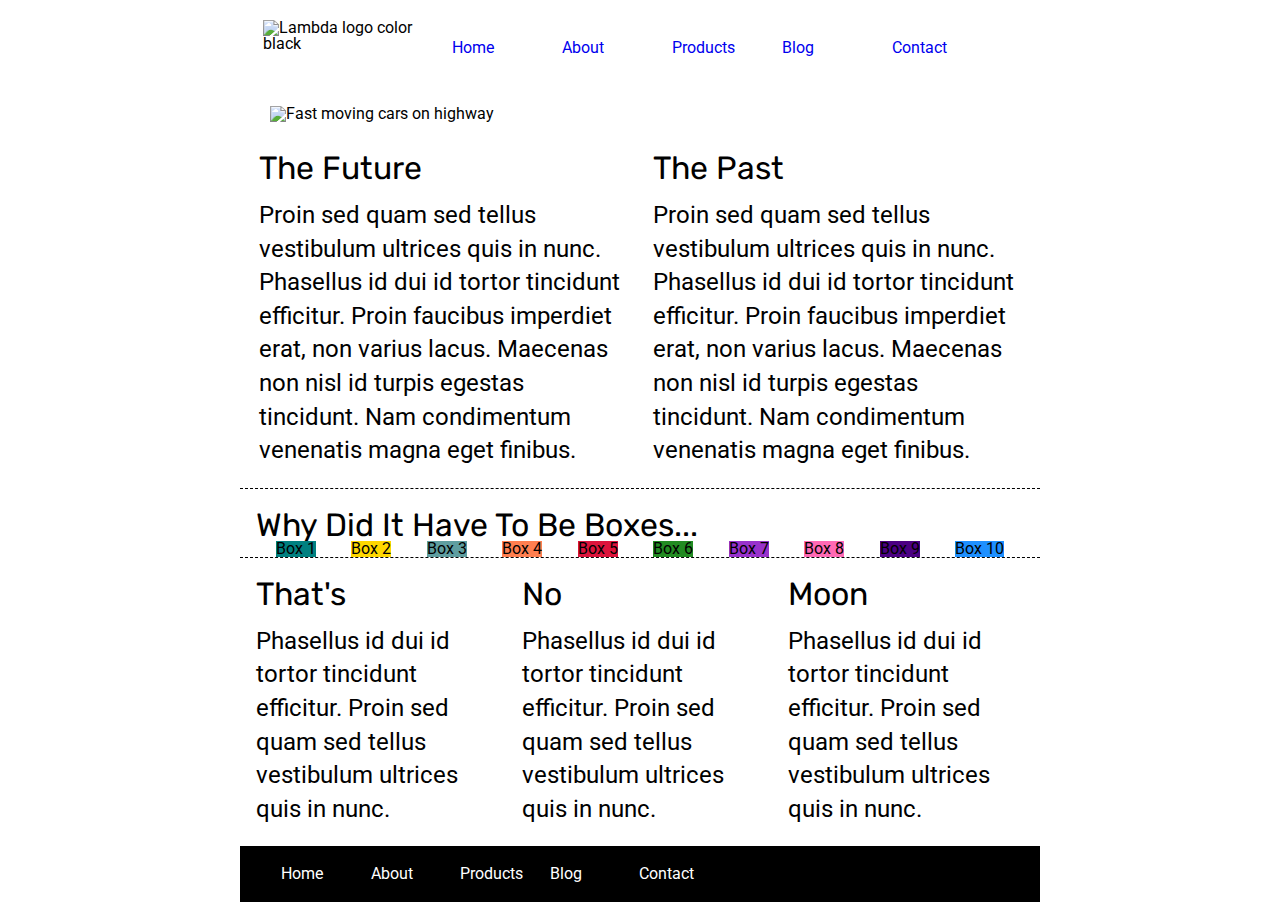
==== index.html @ 7af6393b "completed sprint challenge" ====
<!doctype html>

<html lang="en">

    <head>
        <meta charset="utf-8">

        <title>Sprint Challenge - Home</title>

        <link href="https://fonts.googleapis.com/css?family=Roboto|Rubik" rel="stylesheet">
        <link rel="stylesheet" href="css/index.css">

    </head>

    <body>
        <header>
            <section class="header-container">
                <div class="logo-container">
                    <div class="logo-image">
                        <img src="img/lambda-black.png" alt="Lambda logo color black">
                    </div>
                </div>
                <nav>
                    <a href="/index.html">Home</a>
                    <a href="/about.html">About</a>
                    <a href="#">Products</a>
                    <a href="#">Blog</a>
                    <a href="#">Contact</a>
                </nav>
            </section>
            <div class="header-image">
                <div class="header-img-container">
                    <div class="header_img">
                        <img src="img/jumbo.jpg" alt="Fast moving cars on highway">
                    </div>
                </div>
            </div>

        </header>
        <div class="container">

            <section class="top-content">
                <div class="text-container">
                    <h2>The Future</h2>
                    <p>Proin sed quam sed tellus vestibulum ultrices quis in nunc. Phasellus id dui id tortor tincidunt
                        efficitur. Proin faucibus imperdiet erat, non varius lacus. Maecenas non nisl id turpis egestas
                        tincidunt. Nam condimentum venenatis magna eget finibus.</p>
                </div>
                <div class="text-container">
                    <h2>The Past</h2>
                    <p>Proin sed quam sed tellus vestibulum ultrices quis in nunc. Phasellus id dui id tortor tincidunt
                        efficitur. Proin faucibus imperdiet erat, non varius lacus. Maecenas non nisl id turpis egestas
                        tincidunt. Nam condimentum venenatis magna eget finibus.</p>
                </div>
            </section>

            <section class="middle-content">

                <h2>Why Did It Have To Be Boxes...</h2>

                <div class="boxes">
                    <div class="box1">Box 1</div>
                    <div class="box2">Box 2</div>
                    <div class="box3">Box 3</div>
                    <div class="box4">Box 4</div>
                    <div class="box5">Box 5</div>
                    <div class="box6">Box 6</div>
                    <div class="box7">Box 7</div>
                    <div class="box8">Box 8</div>
                    <div class="box9">Box 9</div>
                    <div class="box10">Box 10</div>
                </div>

            </section>

            <section class="bottom-content">

                <div class="text-container">
                    <h2>That's</h2>
                    <p>Phasellus id dui id tortor tincidunt efficitur. Proin sed quam sed tellus vestibulum ultrices
                        quis in nunc.</p>
                </div>
                <div class="text-container">
                    <h2>No</h2>
                    <p>Phasellus id dui id tortor tincidunt efficitur. Proin sed quam sed tellus vestibulum ultrices
                        quis in nunc.</p>
                </div>
                <div class="text-container">
                    <h2>Moon</h2>
                    <p>Phasellus id dui id tortor tincidunt efficitur. Proin sed quam sed tellus vestibulum ultrices
                        quis in nunc.</p>
                </div>

            </section>

            <footer>
                <nav>
                    <a href="#">Home</a>
                    <a href="#">About</a>
                    <a href="#">Products</a>
                    <a href="#">Blog</a>
                    <a href="#">Contact</a>
                </nav>
            </footer>
        </div><!-- container -->
    </body>

</html>
---- css/index.css ----
/* http://meyerweb.com/eric/tools/css/reset/
   v2.0 | 20110126
   License: none (public domain)
*/

html, body, div, span, applet, object, iframe,
h1, h2, h3, h4, h5, h6, p, blockquote, pre,
a, abbr, acronym, address, big, cite, code,
del, dfn, em, img, ins, kbd, q, s, samp,
small, strike, strong, sub, sup, tt, var,
b, u, i, center,
dl, dt, dd, ol, ul, li,
fieldset, form, label, legend,
table, caption, tbody, tfoot, thead, tr, th, td,
article, aside, canvas, details, embed,
figure, figcaption, footer, header, hgroup,
menu, nav, output, ruby, section, summary,
time, mark, audio, video {
	margin: 0;
	padding: 0;
	border: 0;
	font-size: 100%;
	font: inherit;
	vertical-align: baseline;
}
/* HTML5 display-role reset for older browsers */
article, aside, details, figcaption, figure,
footer, header, hgroup, menu, nav, section {
	display: block;
}
body {
	line-height: 1;
}
ol, ul {
	list-style: none;
}
blockquote, q {
	quotes: none;
}
blockquote:before, blockquote:after,
q:before, q:after {
	content: '';
	content: none;
}
table {
	border-collapse: collapse;
	border-spacing: 0;
}

* {
    box-sizing: border-box;
}

html, body {
    height: 100%;
    font-family: 'Roboto', sans-serif;
}

header{
    width:800px;
    margin:0 auto;

}

.header-container{
    display: flex;
    flex-direction: row;
    justify-content: space-evenly;
    margin:20px;
}
.logo-container{
    width:160px;
}

a {
    text-decoration: none;
    width:100px;
    margin:0 5px;
    font-size: 1rem;
}
nav{
    display:flex;
    justify-content: space-evenly;
    margin:20px;

}

.header-image{
    margin:30px;
}
.header-image img{
    width:750px;
}

h1, h2, h3, h4, h5 {
    font-size: 18px;
    margin-bottom: 15px;
    font-family: 'Rubik', sans-serif;
}

p {
    line-height: 1.4;
}

.box1{
    background-color:teal;
}

.box2{
    background-color:gold;
}

.box3{
    background-color:cadetblue;
}

.box4{
    background-color:coral;
}

.box5{
    background-color: crimson;
}

.box6{
    background-color:forestgreen;
}

.box7{
    background-color:darkorchid;
}

.box8{
    background-color:hotpink;
}

.box9{
    background-color:indigo;
}

.box10{
    background-color:dodgerblue;
}

.button{
    width:200px;
    font-size: 2rem;
    margin:5%;
    border-radius: 20px;
    padding:5px;
}
.container {
    width: 800px;
    margin: 0 auto;
}

.top-content {
    display: flex;
    flex-wrap: wrap;
    justify-content: space-evenly;
    margin-bottom: 20px;
    border-bottom: 1px dashed black;
}

.top-content .text-container {
    width: 48%;
    padding: 0 1%;
    padding-bottom: 20px;
}

.middle-content {
    margin-bottom: 20px;
    border-bottom: 1px dashed black;
}

.middle-content h2 {
    padding: 0 2%;
    margin-bottom: 0;
}

.middle-content .boxes {
    display: flex;
    flex-wrap: wrap;
    justify-content: space-evenly;
}

.middle-content .boxes .box {
    width: 12.5%;
    height: 100px;
    background: black;
    margin: 20px 2.5%;
    color: white;
    display: flex;
    align-items: center;
    justify-content: center;
}

.bottom-content {
    display: flex;
    margin: 0 2% 20px;
    justify-content: space-around;
}

.bottom-content .text-container {
    padding-right: 4%;
}

.bottom-content .text-container:last-child {
    padding-right: 0;
}

.about{
    margin-bottom: 20px;
    border-bottom: 1px dashed black;
}
.about p{
    margin-bottom: 20px;
}
h2{
    font-size: 2rem;
}

.about-middle{
    display: flex;
    flex-direction: row;
    justify-content: space-evenly;
    margin:40px;
}

.about-bottom{

    display: flex;
    flex-direction: row;
    justify-content: space-evenly;
    margin-bottom: 60px;
}
.left{
    width:400px;
    border-bottom: 1px dashed black;

}
.right{
    width:400px;
    border-bottom: 1px dashed black;

}

h3{
    font-size: 1.8rem;
}

p{
    font-size: 1.5rem;
}

footer {
    width: 100%;
    background: black;
}

footer nav {
    width: 60%;
    display: flex;
    justify-content: space-between;
    align-items: center;
    padding: 20px 2%;
    font-size: 14px;
}

footer nav a {
    color: white;
    text-decoration: none;
}
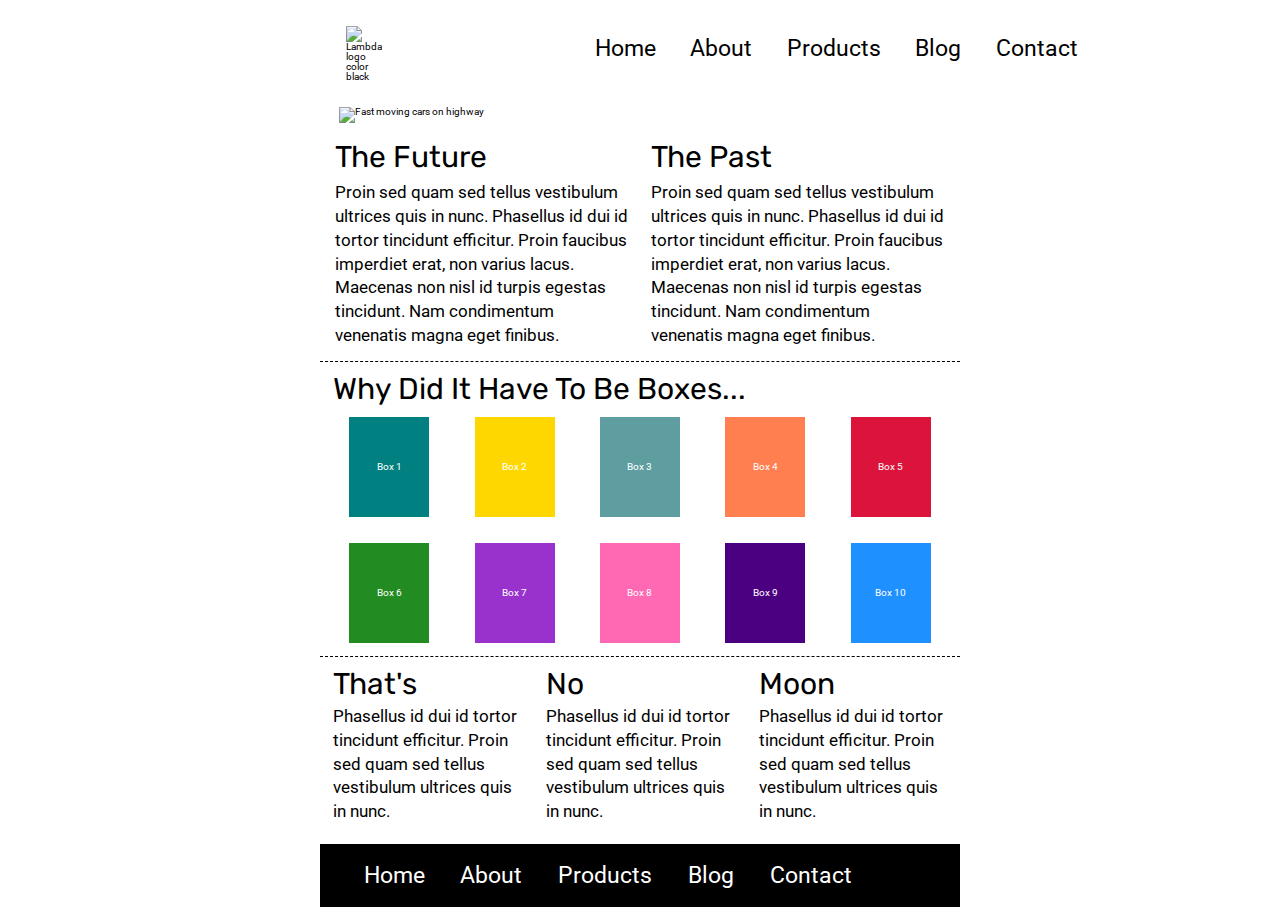
==== commit 3edd3019: "finished sprint" ====
--- a/index.html
+++ b/index.html
@@ -1,108 +1,115 @@
-<!doctype html>
+<!DOCTYPE html>
 
 <html lang="en">
+  <head>
+    <meta charset="utf-8" />
 
-    <head>
-        <meta charset="utf-8">
+    <title>Sprint Challenge - Home</title>
 
-        <title>Sprint Challenge - Home</title>
+    <link
+      href="https://fonts.googleapis.com/css?family=Roboto|Rubik"
+      rel="stylesheet"
+    />
+    <link rel="stylesheet" href="css/index.css" />
+  </head>
 
-        <link href="https://fonts.googleapis.com/css?family=Roboto|Rubik" rel="stylesheet">
-        <link rel="stylesheet" href="css/index.css">
+  <body>
+    <header>
+      <section class="header-container">
+        <div class="logo-container">
+          <div class="logo-image">
+            <img src="img/lambda-black.png" alt="Lambda logo color black" />
+          </div>
+        </div>
+        <nav>
+          <a href="/index.html">Home</a>
+          <a href="/about.html">About</a>
+          <a href="#">Products</a>
+          <a href="#">Blog</a>
+          <a href="#">Contact</a>
+        </nav>
+      </section>
+      <div class="header-image">
+        <div class="header-img-container">
+          <div class="header_img">
+            <img src="img/jumbo.jpg" alt="Fast moving cars on highway" />
+          </div>
+        </div>
+      </div>
+    </header>
+    <div class="container">
+      <section class="top-content">
+        <div class="text-container">
+          <h2>The Future</h2>
+          <p>
+            Proin sed quam sed tellus vestibulum ultrices quis in nunc.
+            Phasellus id dui id tortor tincidunt efficitur. Proin faucibus
+            imperdiet erat, non varius lacus. Maecenas non nisl id turpis
+            egestas tincidunt. Nam condimentum venenatis magna eget finibus.
+          </p>
+        </div>
+        <div class="text-container">
+          <h2>The Past</h2>
+          <p>
+            Proin sed quam sed tellus vestibulum ultrices quis in nunc.
+            Phasellus id dui id tortor tincidunt efficitur. Proin faucibus
+            imperdiet erat, non varius lacus. Maecenas non nisl id turpis
+            egestas tincidunt. Nam condimentum venenatis magna eget finibus.
+          </p>
+        </div>
+      </section>
 
-    </head>
+      <section class="middle-content">
+        <h2>Why Did It Have To Be Boxes...</h2>
 
-    <body>
-        <header>
-            <section class="header-container">
-                <div class="logo-container">
-                    <div class="logo-image">
-                        <img src="img/lambda-black.png" alt="Lambda logo color black">
-                    </div>
-                </div>
-                <nav>
-                    <a href="/index.html">Home</a>
-                    <a href="/about.html">About</a>
-                    <a href="#">Products</a>
-                    <a href="#">Blog</a>
-                    <a href="#">Contact</a>
-                </nav>
-            </section>
-            <div class="header-image">
-                <div class="header-img-container">
-                    <div class="header_img">
-                        <img src="img/jumbo.jpg" alt="Fast moving cars on highway">
-                    </div>
-                </div>
-            </div>
+        <div class="boxes">
+          <div class="box">Box 1</div>
+          <div class="box">Box 2</div>
+          <div class="box">Box 3</div>
+          <div class="box">Box 4</div>
+          <div class="box">Box 5</div>
+          <div class="box">Box 6</div>
+          <div class="box">Box 7</div>
+          <div class="box">Box 8</div>
+          <div class="box">Box 9</div>
+          <div class="box">Box 10</div>
+        </div>
+      </section>
 
-        </header>
-        <div class="container">
+      <section class="bottom-content">
+        <div class="text-container">
+          <h2>That's</h2>
+          <p>
+            Phasellus id dui id tortor tincidunt efficitur. Proin sed quam sed
+            tellus vestibulum ultrices quis in nunc.
+          </p>
+        </div>
+        <div class="text-container">
+          <h2>No</h2>
+          <p>
+            Phasellus id dui id tortor tincidunt efficitur. Proin sed quam sed
+            tellus vestibulum ultrices quis in nunc.
+          </p>
+        </div>
+        <div class="text-container">
+          <h2>Moon</h2>
+          <p>
+            Phasellus id dui id tortor tincidunt efficitur. Proin sed quam sed
+            tellus vestibulum ultrices quis in nunc.
+          </p>
+        </div>
+      </section>
 
-            <section class="top-content">
-                <div class="text-container">
-                    <h2>The Future</h2>
-                    <p>Proin sed quam sed tellus vestibulum ultrices quis in nunc. Phasellus id dui id tortor tincidunt
-                        efficitur. Proin faucibus imperdiet erat, non varius lacus. Maecenas non nisl id turpis egestas
-                        tincidunt. Nam condimentum venenatis magna eget finibus.</p>
-                </div>
-                <div class="text-container">
-                    <h2>The Past</h2>
-                    <p>Proin sed quam sed tellus vestibulum ultrices quis in nunc. Phasellus id dui id tortor tincidunt
-                        efficitur. Proin faucibus imperdiet erat, non varius lacus. Maecenas non nisl id turpis egestas
-                        tincidunt. Nam condimentum venenatis magna eget finibus.</p>
-                </div>
-            </section>
-
-            <section class="middle-content">
-
-                <h2>Why Did It Have To Be Boxes...</h2>
-
-                <div class="boxes">
-                    <div class="box1">Box 1</div>
-                    <div class="box2">Box 2</div>
-                    <div class="box3">Box 3</div>
-                    <div class="box4">Box 4</div>
-                    <div class="box5">Box 5</div>
-                    <div class="box6">Box 6</div>
-                    <div class="box7">Box 7</div>
-                    <div class="box8">Box 8</div>
-                    <div class="box9">Box 9</div>
-                    <div class="box10">Box 10</div>
-                </div>
-
-            </section>
-
-            <section class="bottom-content">
-
-                <div class="text-container">
-                    <h2>That's</h2>
-                    <p>Phasellus id dui id tortor tincidunt efficitur. Proin sed quam sed tellus vestibulum ultrices
-                        quis in nunc.</p>
-                </div>
-                <div class="text-container">
-                    <h2>No</h2>
-                    <p>Phasellus id dui id tortor tincidunt efficitur. Proin sed quam sed tellus vestibulum ultrices
-                        quis in nunc.</p>
-                </div>
-                <div class="text-container">
-                    <h2>Moon</h2>
-                    <p>Phasellus id dui id tortor tincidunt efficitur. Proin sed quam sed tellus vestibulum ultrices
-                        quis in nunc.</p>
-                </div>
-
-            </section>
-
-            <footer>
-                <nav>
-                    <a href="#">Home</a>
-                    <a href="#">About</a>
-                    <a href="#">Products</a>
-                    <a href="#">Blog</a>
-                    <a href="#">Contact</a>
-                </nav>
-            </footer>
-        </div><!-- container -->
-    </body>
-
+      <footer>
+        <nav>
+          <a href="#">Home</a>
+          <a href="#">About</a>
+          <a href="#">Products</a>
+          <a href="#">Blog</a>
+          <a href="#">Contact</a>
+        </nav>
+      </footer>
+    </div>
+    <!-- container -->
+  </body>
 </html>
--- a/css/index.css
+++ b/css/index.css
@@ -3,271 +3,419 @@
    License: none (public domain)
 */
 
-html, body, div, span, applet, object, iframe,
-h1, h2, h3, h4, h5, h6, p, blockquote, pre,
-a, abbr, acronym, address, big, cite, code,
-del, dfn, em, img, ins, kbd, q, s, samp,
-small, strike, strong, sub, sup, tt, var,
-b, u, i, center,
-dl, dt, dd, ol, ul, li,
-fieldset, form, label, legend,
-table, caption, tbody, tfoot, thead, tr, th, td,
-article, aside, canvas, details, embed,
-figure, figcaption, footer, header, hgroup,
-menu, nav, output, ruby, section, summary,
-time, mark, audio, video {
-	margin: 0;
-	padding: 0;
-	border: 0;
-	font-size: 100%;
-	font: inherit;
-	vertical-align: baseline;
+html,
+body,
+div,
+span,
+applet,
+object,
+iframe,
+h1,
+h2,
+h3,
+h4,
+h5,
+h6,
+p,
+blockquote,
+pre,
+a,
+abbr,
+acronym,
+address,
+big,
+cite,
+code,
+del,
+dfn,
+em,
+img,
+ins,
+kbd,
+q,
+s,
+samp,
+small,
+strike,
+strong,
+sub,
+sup,
+tt,
+var,
+b,
+u,
+i,
+center,
+dl,
+dt,
+dd,
+ol,
+ul,
+li,
+fieldset,
+form,
+label,
+legend,
+table,
+caption,
+tbody,
+tfoot,
+thead,
+tr,
+th,
+td,
+article,
+aside,
+canvas,
+details,
+embed,
+figure,
+figcaption,
+footer,
+header,
+hgroup,
+menu,
+nav,
+output,
+ruby,
+section,
+summary,
+time,
+mark,
+audio,
+video {
+  margin: 0;
+  padding: 0;
+  border: 0;
+  font-size: 100%;
+  font: inherit;
+  vertical-align: baseline;
 }
 /* HTML5 display-role reset for older browsers */
-article, aside, details, figcaption, figure,
-footer, header, hgroup, menu, nav, section {
-	display: block;
+article,
+aside,
+details,
+figcaption,
+figure,
+footer,
+header,
+hgroup,
+menu,
+nav,
+section {
+  display: block;
 }
 body {
-	line-height: 1;
-}
-ol, ul {
-	list-style: none;
-}
-blockquote, q {
-	quotes: none;
-}
-blockquote:before, blockquote:after,
-q:before, q:after {
-	content: '';
-	content: none;
+  line-height: 1;
+}
+ol,
+ul {
+  list-style: none;
+}
+blockquote,
+q {
+  quotes: none;
+}
+blockquote:before,
+blockquote:after,
+q:before,
+q:after {
+  content: "";
+  content: none;
 }
 table {
-	border-collapse: collapse;
-	border-spacing: 0;
+  border-collapse: collapse;
+  border-spacing: 0;
 }
 
 * {
-    box-sizing: border-box;
-}
-
-html, body {
-    height: 100%;
-    font-family: 'Roboto', sans-serif;
-}
-
-header{
-    width:800px;
-    margin:0 auto;
-
-}
-
-.header-container{
-    display: flex;
-    flex-direction: row;
-    justify-content: space-evenly;
-    margin:20px;
-}
-.logo-container{
-    width:160px;
+  box-sizing: border-box;
+}
+
+html {
+  font-size: 62.5%;
+  height: 100%;
+  font-family: "Roboto", sans-serif;
+}
+body {
+  font-size: 1rem;
+}
+
+header {
+  width: 50%;
+  margin: 0 auto;
+}
+
+.header-container {
+  display: flex;
+  flex-direction: row;
+  justify-content: space-evenly;
+  margin: 4%;
+}
+.logo-container {
+  width: 10%;
+}
+.logo-image {
+  width: 10%;
+}
+
+nav {
+  margin: 2%;
+  width: 80%;
+  display: flex;
+  justify-content: space-evenly;
 }
 
 a {
-    text-decoration: none;
-    width:100px;
-    margin:0 5px;
-    font-size: 1rem;
-}
-nav{
-    display:flex;
-    justify-content: space-evenly;
-    margin:20px;
-
-}
-
-.header-image{
-    margin:30px;
-}
-.header-image img{
-    width:750px;
-}
-
-h1, h2, h3, h4, h5 {
-    font-size: 18px;
-    margin-bottom: 15px;
-    font-family: 'Rubik', sans-serif;
-}
-
+  color: black;
+  text-decoration: none;
+  width: 50%;
+  margin: 0 5%;
+  font-size: 2.3rem;
+}
+
+.header-image {
+  margin: 3%;
+}
+.header-image img {
+  width: 100%;
+}
+
+h1,
+h2,
+h3,
+h4,
+h5 {
+  margin-bottom: 3%;
+  font-family: "Rubik", sans-serif;
+}
+h2 {
+  font-size: 3rem;
+}
+h3 {
+  font-size: 2rem;
+}
 p {
-    line-height: 1.4;
-}
-
-.box1{
-    background-color:teal;
-}
-
-.box2{
-    background-color:gold;
-}
-
-.box3{
-    background-color:cadetblue;
-}
-
-.box4{
-    background-color:coral;
-}
-
-.box5{
-    background-color: crimson;
-}
-
-.box6{
-    background-color:forestgreen;
-}
-
-.box7{
-    background-color:darkorchid;
-}
-
-.box8{
-    background-color:hotpink;
-}
-
-.box9{
-    background-color:indigo;
-}
-
-.box10{
-    background-color:dodgerblue;
-}
-
-.button{
-    width:200px;
-    font-size: 2rem;
-    margin:5%;
-    border-radius: 20px;
-    padding:5px;
+  line-height: 1.4;
+  font-size: 1.6rem;
+}
+
+.boxes:nth-child(1) {
+  background-color: teal;
+}
+
+.box2 {
+  background-color: gold;
+}
+
+.box3 {
+  background-color: cadetblue;
+}
+
+.box4 {
+  background-color: coral;
+}
+
+.box5 {
+  background-color: crimson;
+}
+
+.box6 {
+  background-color: forestgreen;
+}
+
+.box7 {
+  background-color: darkorchid;
+}
+
+.box8 {
+  background-color: hotpink;
+}
+
+.box9 {
+  background-color: indigo;
+}
+
+.box10 {
+  background-color: dodgerblue;
+}
+
+.button {
+  width: 20%;
+  font-size: 2rem;
+  margin: 5%;
+  border-radius: 20px;
+  padding: 1%;
 }
 .container {
-    width: 800px;
-    margin: 0 auto;
+  width: 50%;
+  margin: 0 auto;
 }
 
 .top-content {
-    display: flex;
-    flex-wrap: wrap;
-    justify-content: space-evenly;
-    margin-bottom: 20px;
-    border-bottom: 1px dashed black;
+  display: flex;
+  flex-wrap: wrap;
+  justify-content: space-evenly;
+  margin-bottom: 2%;
+  border-bottom: 1px dashed black;
 }
 
 .top-content .text-container {
-    width: 48%;
-    padding: 0 1%;
-    padding-bottom: 20px;
+  width: 48%;
+  padding: 0 1%;
+  padding-bottom: 2%;
 }
 
 .middle-content {
-    margin-bottom: 20px;
-    border-bottom: 1px dashed black;
+  margin-bottom: 2%;
+  border-bottom: 1px dashed black;
 }
 
 .middle-content h2 {
-    padding: 0 2%;
-    margin-bottom: 0;
+  padding: 0 2%;
+  margin-bottom: 0;
 }
 
 .middle-content .boxes {
-    display: flex;
-    flex-wrap: wrap;
-    justify-content: space-evenly;
+  display: flex;
+  flex-wrap: wrap;
+  justify-content: space-evenly;
 }
 
 .middle-content .boxes .box {
-    width: 12.5%;
-    height: 100px;
-    background: black;
-    margin: 20px 2.5%;
-    color: white;
-    display: flex;
-    align-items: center;
-    justify-content: center;
+  width: 12.5%;
+  height: 100px;
+  background: black;
+  margin: 2% 2.5%;
+  color: white;
+  display: flex;
+  align-items: center;
+  justify-content: center;
+}
+
+.boxes .box:nth-child(1) {
+  background-color: teal;
+}
+
+.boxes .box:nth-child(2) {
+  background-color: gold;
+}
+
+.boxes .box:nth-child(3) {
+  background-color: cadetblue;
+}
+
+.boxes .box:nth-child(4) {
+  background-color: coral;
+}
+
+.boxes .box:nth-child(5) {
+  background-color: crimson;
+}
+
+.boxes .box:nth-child(6) {
+  background-color: forestgreen;
+}
+
+.boxes .box:nth-child(7) {
+  background-color: darkorchid;
+}
+
+.boxes .box:nth-child(8) {
+  background-color: hotpink;
+}
+
+.boxes .box:nth-child(9) {
+  background-color: indigo;
+}
+
+.boxes .box:nth-child(10) {
+  background-color: dodgerblue;
 }
 
 .bottom-content {
-    display: flex;
-    margin: 0 2% 20px;
-    justify-content: space-around;
+  display: flex;
+  margin: 0 2% 20px;
+  justify-content: space-around;
 }
 
 .bottom-content .text-container {
-    padding-right: 4%;
+  padding-right: 4%;
 }
 
 .bottom-content .text-container:last-child {
-    padding-right: 0;
-}
-
-.about{
-    margin-bottom: 20px;
-    border-bottom: 1px dashed black;
-}
-.about p{
-    margin-bottom: 20px;
-}
-h2{
-    font-size: 2rem;
-}
-
-.about-middle{
-    display: flex;
-    flex-direction: row;
-    justify-content: space-evenly;
-    margin:40px;
-}
-
-.about-bottom{
-
-    display: flex;
-    flex-direction: row;
-    justify-content: space-evenly;
-    margin-bottom: 60px;
-}
-.left{
-    width:400px;
-    border-bottom: 1px dashed black;
-
-}
-.right{
-    width:400px;
-    border-bottom: 1px dashed black;
-
-}
-
-h3{
-    font-size: 1.8rem;
-}
-
-p{
-    font-size: 1.5rem;
+  padding-right: 0;
+}
+
+.about {
+  margin-bottom: 4%;
+  border-bottom: 1px dashed black;
+}
+.about header {
+  width: 60%;
+}
+.logo-container {
+  width: 100%;
+}
+.about p {
+  margin-bottom: 4%;
+}
+
+.about-middle {
+  display: flex;
+  flex-flow: row wrap;
+  justify-content: space-between;
+  align-content: center;
+  margin: 2%;
+}
+
+.left {
+  width: 45%;
+  border-bottom: 1px dashed black;
+  margin-bottom: 10%;
+}
+.right {
+  width: 45%;
+  border-bottom: 1px dashed black;
+  margin-bottom: 10%;
+}
+.left-img,
+.right-img {
+  width: 90%;
+  margin-bottom: 5%;
+}
+
+.learn-button button {
+  font-size: 1.3rem;
+  width: 50%;
+  padding: 4%;
+  background-color: white;
+}
+
+h3 {
+  font-size: 2rem;
+  font: bolder;
+}
+
+p {
+  font-size: 1.7rem;
 }
 
 footer {
-    width: 100%;
-    background: black;
+  width: 100%;
+  background: black;
 }
 
 footer nav {
-    width: 60%;
-    display: flex;
-    justify-content: space-between;
-    align-items: center;
-    padding: 20px 2%;
-    font-size: 14px;
+  width: 60%;
+  display: flex;
+  justify-content: space-between;
+  align-items: center;
+  padding: 20px 2%;
+  font-size: 14px;
 }
 
 footer nav a {
-    color: white;
-    text-decoration: none;
-}
+  color: white;
+  text-decoration: none;
+}
